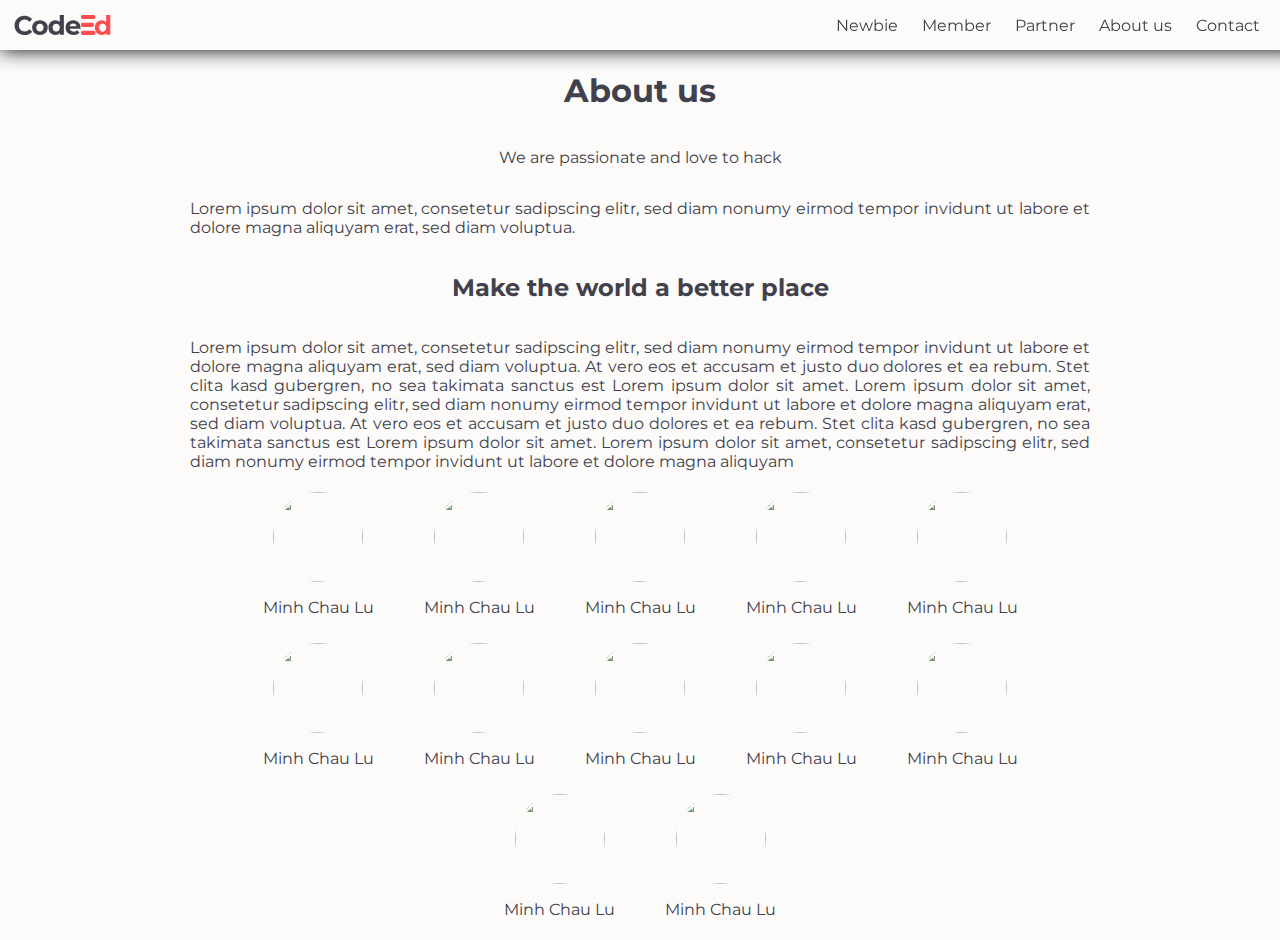
==== about.html @ c853222e "Added About us" ====
<!DOCTYPE html>
<html lang="en">

<head>
	<meta charset="utf-8" />
	<meta name="viewport" content="width=device-width, initial-scale=1.0" />

	<title>CodeEd e.V.</title>
	<!-- Favicons -->
	<link rel="apple-touch-icon" sizes="180x180" href="/apple-touch-icon.png">
	<link rel="icon" type="image/png" sizes="32x32" href="/favicon-32x32.png">
	<link rel="icon" type="image/png" sizes="16x16" href="/favicon-16x16.png">
	<link rel="manifest" href="/site.webmanifest">
	<link rel="mask-icon" href="/safari-pinned-tab.svg" color="#5bbad5">
	<meta name="msapplication-TileColor" content="#da532c">
	<meta name="theme-color" content="#ffffff">

	<!-- Styles + Scripts -->
	<link href="https://fonts.googleapis.com/css?family=Montserrat" rel="stylesheet">
	<link rel="stylesheet" type="text/css" media="screen" href="./css/style.css" />
	<link rel="stylesheet" type="text/css" media="screen" href="./css/style-about.css" />

	<script stype="text/javascript" src="https://code.jquery.com/jquery-3.3.1.min.js" integrity="sha256-FgpCb/KJQlLNfOu91ta32o/NMZxltwRo8QtmkMRdAu8="
	 crossorigin="anonymous"></script>

<body>

	<nav>
		<img id="logo" class="logo" src="./img/logo_dark.svg">

		<div class="right">
			<a id="newbie">Newbie</a>
			<a id="member">Member</a>
			<a id="partner">Partner</a>
			<a id="about-us">About us</a>
			<a id="contact-us">Contact</a>
		</div>
	</nav>
	<div class="main">
		<h1>
			About us
		</h1>
		<p>We are passionate and love to hack</p>
		<p>Lorem ipsum dolor sit amet, consetetur sadipscing elitr, sed diam nonumy eirmod tempor invidunt ut labore et
			dolore magna aliquyam erat, sed diam voluptua.</p>
		<h2>
			Make the world a better place
		</h2>
		<p>
			Lorem ipsum dolor sit amet, consetetur sadipscing elitr, sed diam nonumy eirmod tempor invidunt ut labore et dolore
			magna aliquyam erat, sed diam voluptua. At vero eos et accusam et justo duo dolores et ea rebum. Stet clita kasd
			gubergren, no sea takimata sanctus est Lorem ipsum dolor sit amet. Lorem ipsum dolor sit amet, consetetur sadipscing
			elitr, sed diam nonumy eirmod tempor invidunt ut labore et dolore magna aliquyam erat, sed diam voluptua. At vero
			eos et accusam et justo duo dolores et ea rebum. Stet clita kasd gubergren, no sea takimata sanctus est Lorem ipsum
			dolor sit amet. Lorem ipsum dolor sit amet, consetetur sadipscing elitr, sed diam nonumy eirmod tempor invidunt ut
			labore et dolore magna aliquyam
		</p>
		<div id="members">
			<div class="member">
				<img src="https://upload.wikimedia.org/wikipedia/commons/7/7c/Profile_avatar_placeholder_large.png" alt="">
				<p>Minh Chau Lu</p>
			</div>
			<div class="member">
				<img src="https://upload.wikimedia.org/wikipedia/commons/7/7c/Profile_avatar_placeholder_large.png" alt="">
				<p>Minh Chau Lu</p>
			</div>
			<div class="member">
				<img src="https://upload.wikimedia.org/wikipedia/commons/7/7c/Profile_avatar_placeholder_large.png" alt="">
				<p>Minh Chau Lu</p>
			</div>
			<div class="member">
				<img src="https://upload.wikimedia.org/wikipedia/commons/7/7c/Profile_avatar_placeholder_large.png" alt="">
				<p>Minh Chau Lu</p>
			</div>
			<div class="member">
				<img src="https://upload.wikimedia.org/wikipedia/commons/7/7c/Profile_avatar_placeholder_large.png" alt="">
				<p>Minh Chau Lu</p>
			</div>
			<div class="member">
				<img src="https://upload.wikimedia.org/wikipedia/commons/7/7c/Profile_avatar_placeholder_large.png" alt="">
				<p>Minh Chau Lu</p>
			</div>
			<div class="member">
				<img src="https://upload.wikimedia.org/wikipedia/commons/7/7c/Profile_avatar_placeholder_large.png" alt="">
				<p>Minh Chau Lu</p>
			</div>
			<div class="member">
				<img src="https://upload.wikimedia.org/wikipedia/commons/7/7c/Profile_avatar_placeholder_large.png" alt="">
				<p>Minh Chau Lu</p>
			</div>
			<div class="member">
				<img src="https://upload.wikimedia.org/wikipedia/commons/7/7c/Profile_avatar_placeholder_large.png" alt="">
				<p>Minh Chau Lu</p>
			</div>
			<div class="member">
				<img src="https://upload.wikimedia.org/wikipedia/commons/7/7c/Profile_avatar_placeholder_large.png" alt="">
				<p>Minh Chau Lu</p>
			</div>
			<div class="member">
				<img src="https://upload.wikimedia.org/wikipedia/commons/7/7c/Profile_avatar_placeholder_large.png" alt="">
				<p>Minh Chau Lu</p>
			</div>
			<div class="member">
				<img src="https://upload.wikimedia.org/wikipedia/commons/7/7c/Profile_avatar_placeholder_large.png" alt="">
				<p>Minh Chau Lu</p>
			</div>
		</div>
	</div>
</body>

</html>
---- css/style.css ----
html, body {
    height: 100%;
}

body {
    --primary1: #005792;
    --primary2: #F6BD60;
    --action: #FF4D4D;
    --light: #FCFBF9;
	--text: #40414C;

	color: var(--light);
    background-color: var(--primary1);
    font-family: 'Montserrat', sans-serif;

    padding: 0;
    margin: 0;
    z-index: 0;
}

#btn-send{
	margin-top: 10px;
    padding: 10px 20px;
    border: 1px solid var(--light);
    border-radius: 20px;
    margin-right: 20px;
	transition: all .3s;
	width: 65px;
}

#btn-send:hover{
	background-color: var(--light);
    color: var(--text);
    cursor: pointer;
}

.onepage-pagination{
	left: 30px;
}

.onepage-pagination li a::before{
	border-color: white !important;
	background-color: white !important;
}

nav{
	display: flex;
    position: fixed;
    align-items: center;
    justify-content: space-between;
    padding: 10px;
    height: 30px;
    width: 100%;
    box-shadow: 0px 0px 20px #000;
    top: 0;
    z-index: 100;
    background-color: var(--primary1);
}

nav .right {
    margin-right: 20px;
}
nav img {
    height: 30px;
}
nav a {
    color: var(--light);
    text-decoration: none;
	padding: 0 10px;
	cursor: pointer;
}

aside {
    height: 100%;
	max-width: 150px;
	width: 10%;
	min-width: 100px;
    position: fixed;
	text-align: center;
	z-index: 1000;
}
aside .top-line, aside .bottom-line {
    margin-left: auto;
    margin-right: auto;
    height: 20%;
    width: 1px;
    background-color: var(--light);
}
aside .top-line {
    margin-top: 150%;
}
aside .bottom-line {
    margin-top: 20%;
}

aside .dot {
    margin-top: 20%;
    margin-left: auto;
    margin-right: auto;
    height: 10px;
    width: 10px;
    border-radius: 50%;
	background-color: var(--light);
	cursor: pointer;
}

section{
	display: flex;
    flex-direction: column;
    justify-content: center;
}

section .landing-content{
	padding: 20%;
}

.landing-box{
	background-color: rgba(23, 88, 146, 0.8);
    padding-left: 40px;
    padding-right: 40px;
    padding-top: 20px;
    padding-bottom: 20px;
    box-shadow: 1px 1px 8px 0px rgba(0, 0, 0, 0.38);
}

.landing-content p{
	line-height: 2;
	font-size: 1.5em;
}

.landing-content h2{
	font-size: 3em;
}

.jumbotron h1 {
    padding-left: 50px;
    padding-top: 50px;
	line-height: 2em;
	font-size: 2em;
    font-weight: lighter;
}
.jumbotron h1 .hi {
    font-size: 2.5em;
}
.jumbotron h1 img {
    display: inline-block;
    height: 40px;
}
.jumbotron .targets {
    display: flex;
    padding: 20px;
    margin-left: 30px;
}
.jumbotron .targets .students, .jumbotron .targets .company {
    padding: 10px 20px;
    border: 1px solid var(--light);
    border-radius: 20px;
    margin-right: 20px;
    transition: all .3s;
}
.jumbotron .targets .students:hover, .jumbotron .targets .company:hover {
    background-color: var(--light);
    color: var(--text);
    cursor: pointer;
}

.contact-wrapper{
	background-color: var(--primary2);
	display: flex;
	flex-direction: column;
}

.contact-content-wrapper{
	flex: 1;
}

.contact-footer{
	padding: 10px;
	text-align: center;
	border-top: 1px solid;
    margin-left: 20px;
    margin-right: 20px;
}

.contact-footer a{
	text-decoration: none;
	cursor: pointer;
	color: var(--light);
}

.contact-content-wrapper{
	display: flex;
	flex-direction: row;
	justify-content: center;
}

.contact-content h1{
	font-size: 2.5em;
	margin-bottom: 0.5em;
}

.contact-content .contact-mail{
	font-size: 1.5em;
}

.contact-content-wrapper > .contact-left, .contact-content-wrapper >.contact-right{
	padding: 0px;
	/* width: 50%; enable when you need right content area*/	
	padding-top: 50px;
}

.contact-box{
	padding: 10px;
	border-radius: 5px;
	background-color: var(--text);
}

.contact-box p{
	margin: 0px;
	padding: 10px;
	border: 2px white dashed;
	margin-bottom: 10px;
}

.contact-box input{
	background-color: rgba(0,0,0,0);
    border: none;
    color: white;
    width: 70%;
    padding-right: 5px;
    font-family: Montserrat, sans-serif;
	outline: none;
	margin-left: 5px;
	margin-bottom: 5px;
}

.contact-box textarea {
    background-color: rgba(0,0,0,0);
    border: none;
    color: white;
    font-family: Montserrat, sans-serif;
    outline: none;
	width: 100%;
	max-width: 100%;
	height: 180px;
	margin-top: 5px;
}

.contact-left{
	display: flex;
	justify-content: center;
	align-items: center;
	padding-left: 20% !important;
	padding-right: 10% !important;
}

#particles-js {
    position: fixed;
    left: 0;
    top: 50px;
    width: 100%;
    height: calc(100% - 30px);
    z-index: -1;
}

/* Small Screen */
@media (min-width: 300px) and (max-width: 760px) { 

	.jumbotron h1{
		padding-left: 10px;
		padding-right: 10px;	
	}

	.jumbotron .targets{
		flex-direction: column;
		text-align: center;
	}

	.students{
		margin-bottom: 10px ;
	}

	aside{
		min-width: 80px;
	}

	.landing-content h2{
		font-size: 2em;
	}

	.landing-content p{
	  font-size: 0.9em;
	  }
	  
	  .landing-content{
		  padding-right: 5%;
	  }
}

/* Large Screen */
@media (min-width: 760px) { 
	.landing-content h2{
		font-size: 3em;
	}

	.landing-content p{
	  font-size: 1.5em;
	  }
	  
	  .landing-content{
		  padding-right: 20%;
	  }
}
---- css/style-about.css ----
body{
	color: var(--text);
    background-color: var(--light);
}

nav{
	background-color: var(--light);
}

nav a{
	color: var(--text);
}

.main{
	padding-top: 50px;
	width: 80%;
	max-width: 900px;
	display: flex;
	flex-direction: column;
	align-items: center;
	margin: 0 auto;
}

.main p{
	text-align: justify;
}

#members{
	display: flex;
    flex-direction: row;
	flex-wrap: wrap;
	justify-content: center;
}

.member{
	display: flex;
    flex-direction: column;
	align-items: center;
	margin: 5px 25px;
}

.member img{
	border-radius: 50%;
	height: 90px;
	width: 90px;
}

.member p{

}
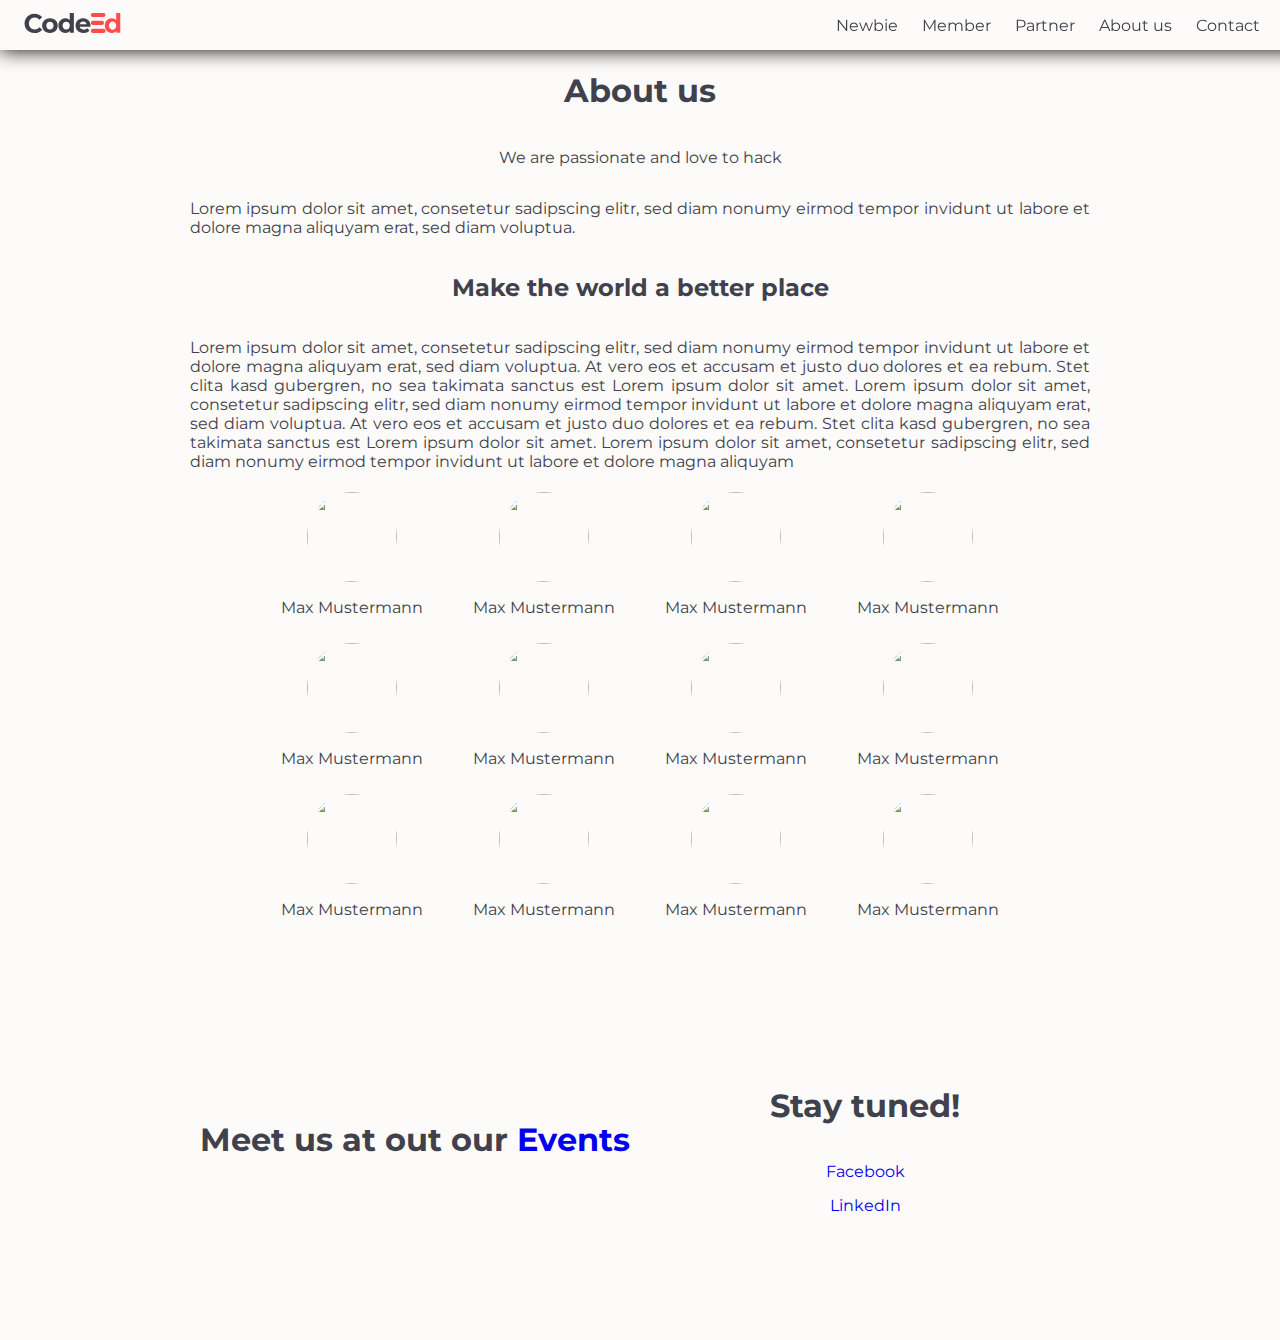
==== commit bcfc0786: "improved About page" ====
--- a/about.html
+++ b/about.html
@@ -26,17 +26,17 @@
 <body>
 
 	<nav>
-		<img id="logo" class="logo" src="./img/logo_dark.svg">
+		<a href="./index.html"><img id="logo" class="logo" src="./img/logo_dark.svg"></a>
 
 		<div class="right">
-			<a id="newbie">Newbie</a>
-			<a id="member">Member</a>
-			<a id="partner">Partner</a>
+			<a id="newbie" href="./index.html?content=0">Newbie</a>
+			<a id="member" href="./index.html?content=1">Member</a>
+			<a id="partner" href="./index.html?content=2">Partner</a>
 			<a id="about-us">About us</a>
-			<a id="contact-us">Contact</a>
+			<a id="contact-us" href="./index.html?content=contact">Contact</a>
 		</div>
 	</nav>
-	<div class="main">
+	<div class=" main">
 		<h1>
 			About us
 		</h1>
@@ -47,63 +47,76 @@
 			Make the world a better place
 		</h2>
 		<p>
-			Lorem ipsum dolor sit amet, consetetur sadipscing elitr, sed diam nonumy eirmod tempor invidunt ut labore et dolore
+			Lorem ipsum dolor sit amet, consetetur sadipscing elitr, sed diam nonumy eirmod tempor invidunt ut labore et
+			dolore
 			magna aliquyam erat, sed diam voluptua. At vero eos et accusam et justo duo dolores et ea rebum. Stet clita kasd
-			gubergren, no sea takimata sanctus est Lorem ipsum dolor sit amet. Lorem ipsum dolor sit amet, consetetur sadipscing
+			gubergren, no sea takimata sanctus est Lorem ipsum dolor sit amet. Lorem ipsum dolor sit amet, consetetur
+			sadipscing
 			elitr, sed diam nonumy eirmod tempor invidunt ut labore et dolore magna aliquyam erat, sed diam voluptua. At vero
-			eos et accusam et justo duo dolores et ea rebum. Stet clita kasd gubergren, no sea takimata sanctus est Lorem ipsum
+			eos et accusam et justo duo dolores et ea rebum. Stet clita kasd gubergren, no sea takimata sanctus est Lorem
+			ipsum
 			dolor sit amet. Lorem ipsum dolor sit amet, consetetur sadipscing elitr, sed diam nonumy eirmod tempor invidunt ut
 			labore et dolore magna aliquyam
 		</p>
 		<div id="members">
 			<div class="member">
 				<img src="https://upload.wikimedia.org/wikipedia/commons/7/7c/Profile_avatar_placeholder_large.png" alt="">
-				<p>Minh Chau Lu</p>
+				<p>Max Mustermann</p>
 			</div>
 			<div class="member">
 				<img src="https://upload.wikimedia.org/wikipedia/commons/7/7c/Profile_avatar_placeholder_large.png" alt="">
-				<p>Minh Chau Lu</p>
+				<p>Max Mustermann</p>
 			</div>
 			<div class="member">
 				<img src="https://upload.wikimedia.org/wikipedia/commons/7/7c/Profile_avatar_placeholder_large.png" alt="">
-				<p>Minh Chau Lu</p>
+				<p>Max Mustermann</p>
 			</div>
 			<div class="member">
 				<img src="https://upload.wikimedia.org/wikipedia/commons/7/7c/Profile_avatar_placeholder_large.png" alt="">
-				<p>Minh Chau Lu</p>
+				<p>Max Mustermann</p>
 			</div>
 			<div class="member">
 				<img src="https://upload.wikimedia.org/wikipedia/commons/7/7c/Profile_avatar_placeholder_large.png" alt="">
-				<p>Minh Chau Lu</p>
+				<p>Max Mustermann</p>
 			</div>
 			<div class="member">
 				<img src="https://upload.wikimedia.org/wikipedia/commons/7/7c/Profile_avatar_placeholder_large.png" alt="">
-				<p>Minh Chau Lu</p>
+				<p>Max Mustermann</p>
 			</div>
 			<div class="member">
 				<img src="https://upload.wikimedia.org/wikipedia/commons/7/7c/Profile_avatar_placeholder_large.png" alt="">
-				<p>Minh Chau Lu</p>
+				<p>Max Mustermann</p>
 			</div>
 			<div class="member">
 				<img src="https://upload.wikimedia.org/wikipedia/commons/7/7c/Profile_avatar_placeholder_large.png" alt="">
-				<p>Minh Chau Lu</p>
+				<p>Max Mustermann</p>
 			</div>
 			<div class="member">
 				<img src="https://upload.wikimedia.org/wikipedia/commons/7/7c/Profile_avatar_placeholder_large.png" alt="">
-				<p>Minh Chau Lu</p>
+				<p>Max Mustermann</p>
 			</div>
 			<div class="member">
 				<img src="https://upload.wikimedia.org/wikipedia/commons/7/7c/Profile_avatar_placeholder_large.png" alt="">
-				<p>Minh Chau Lu</p>
+				<p>Max Mustermann</p>
 			</div>
 			<div class="member">
 				<img src="https://upload.wikimedia.org/wikipedia/commons/7/7c/Profile_avatar_placeholder_large.png" alt="">
-				<p>Minh Chau Lu</p>
+				<p>Max Mustermann</p>
 			</div>
 			<div class="member">
 				<img src="https://upload.wikimedia.org/wikipedia/commons/7/7c/Profile_avatar_placeholder_large.png" alt="">
-				<p>Minh Chau Lu</p>
+				<p>Max Mustermann</p>
 			</div>
+		</div>
+		<div id="sub-content">
+			<div id="left">
+				<h1>Meet us at out our <a href="https://www.facebook.com/CodeEd.e.V/?ref=br_rs" target="_blank" rel="noopener noreferrer">Events</a></h1>
+			</div>
+			<div>
+				<h1>Stay tuned!</h1>
+				<a class="external-link" href="https://www.facebook.com/CodeEd.e.V/?ref=br_rs" target="_blank" rel="noopener noreferrer">Facebook</a>
+				<a class="external-link" href="https://www.linkedin.com/company/code-ed-ev/" target="_blank" rel="noopener noreferrer">LinkedIn</a>
+			</div id="right">
 		</div>
 	</div>
 </body>
--- a/css/style-about.css
+++ b/css/style-about.css
@@ -47,4 +47,32 @@
 
 .member p{
 
+}
+
+#sub-content{
+	width: 100%;
+	display: flex;
+	flex-direction: row;
+	flex-grow: 1;
+}
+
+#sub-content div{
+	width: 100%;
+	height: 400px;
+	flex-direction: column;
+    align-items: center;
+    display: flex;
+    justify-content: center;
+}
+
+#sub-content #left{
+
+}
+
+a{
+	text-decoration: none;
+}
+
+.external-link{
+	margin-top: 15px;
 }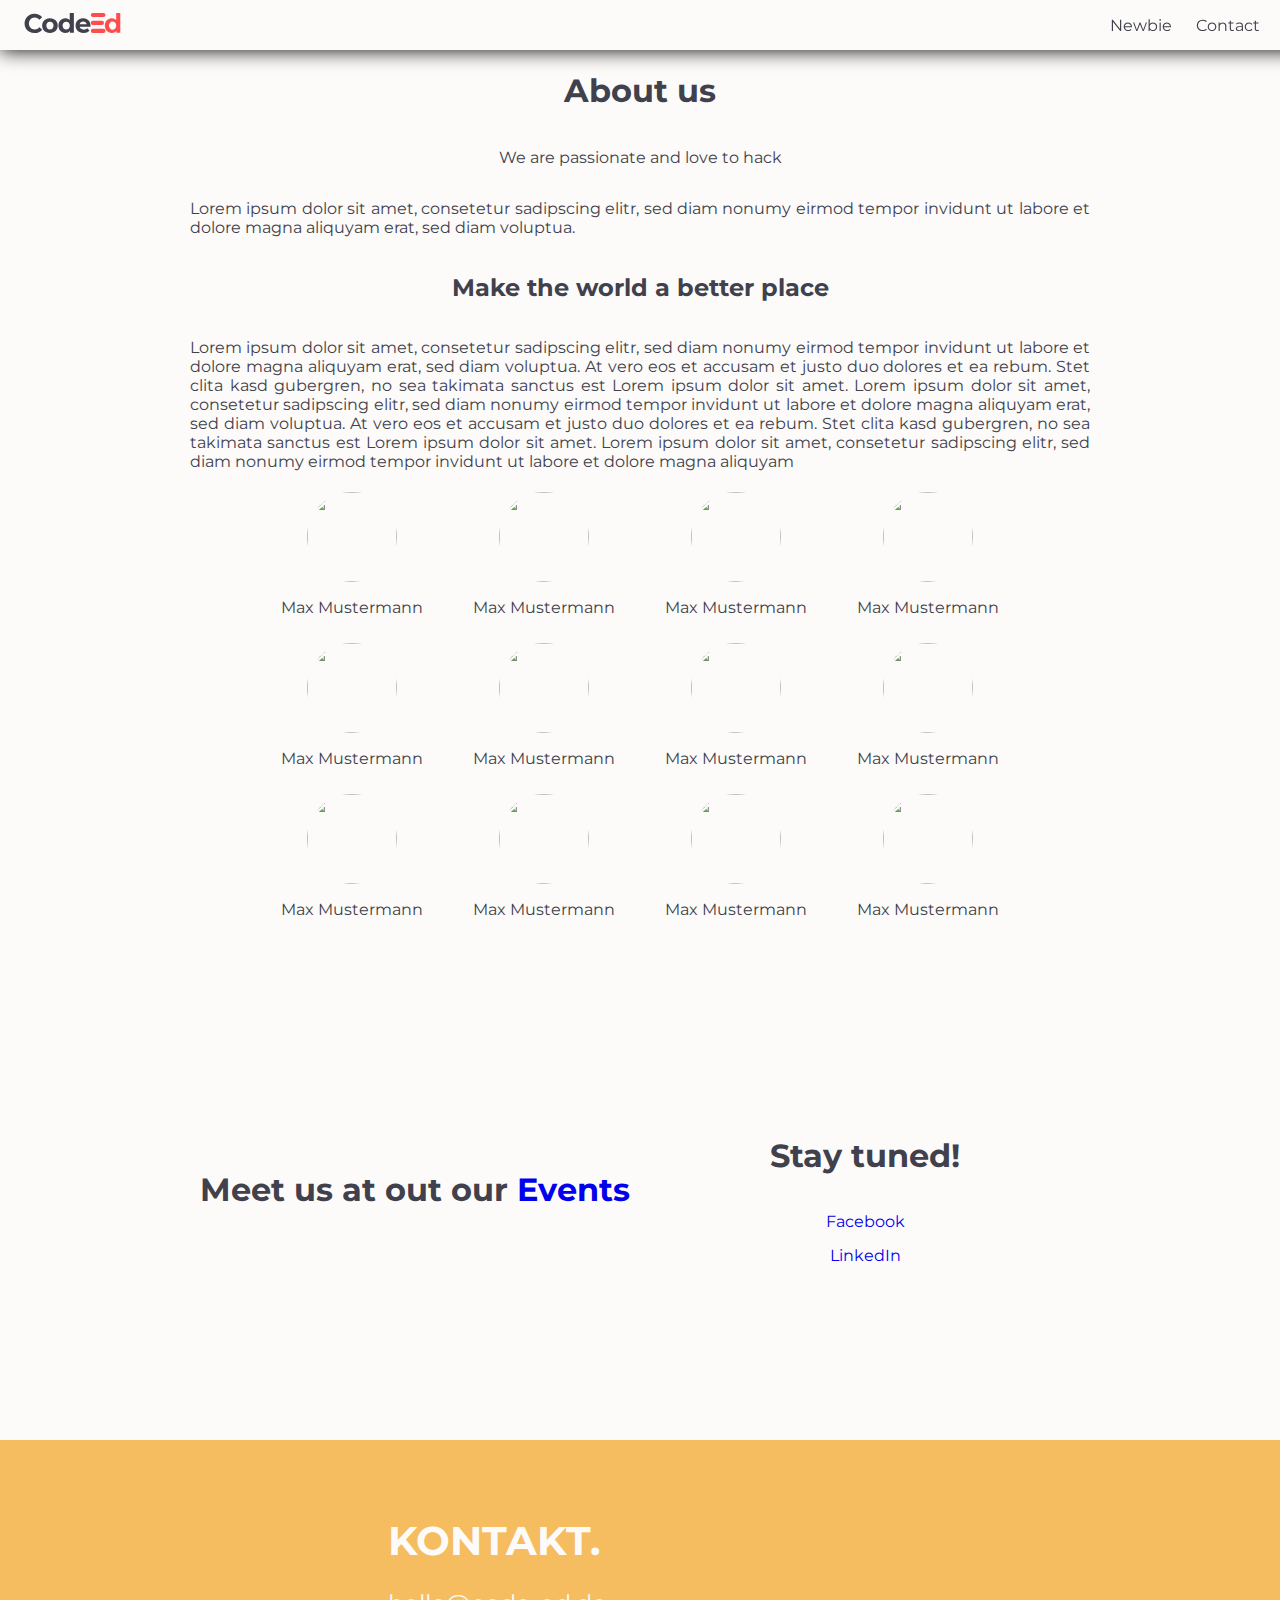
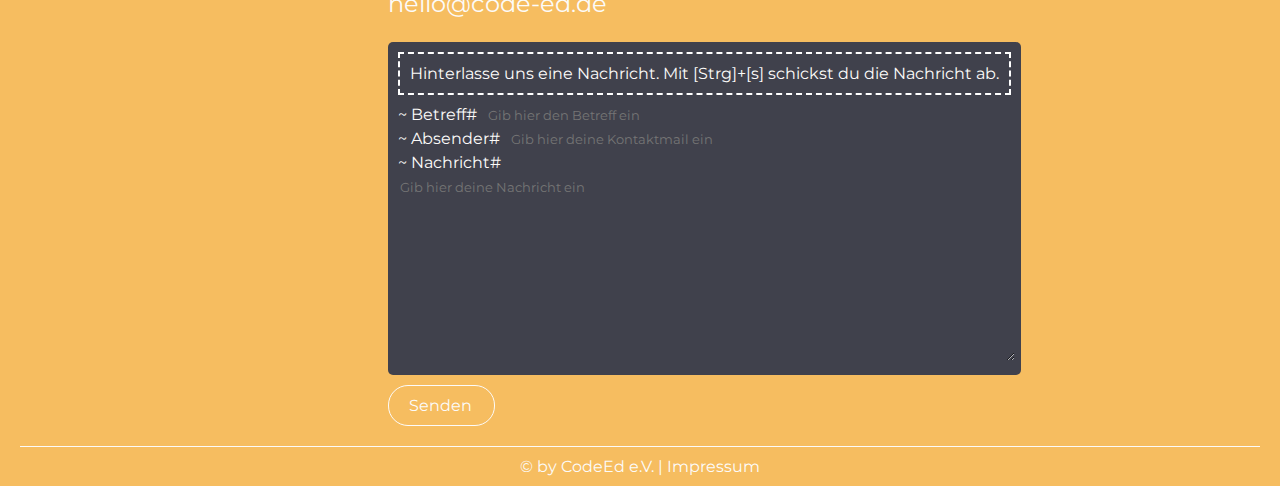
==== commit 2bcbb81b: "Added Contact to About" ====
--- a/about.html
+++ b/about.html
@@ -22,6 +22,8 @@
 
 	<script stype="text/javascript" src="https://code.jquery.com/jquery-3.3.1.min.js" integrity="sha256-FgpCb/KJQlLNfOu91ta32o/NMZxltwRo8QtmkMRdAu8="
 	 crossorigin="anonymous"></script>
+	<script src="js/about-us.js"></script>
+
 
 <body>
 
@@ -29,11 +31,10 @@
 		<a href="./index.html"><img id="logo" class="logo" src="./img/logo_dark.svg"></a>
 
 		<div class="right">
-			<a id="newbie" href="./index.html?content=0">Newbie</a>
-			<a id="member" href="./index.html?content=1">Member</a>
-			<a id="partner" href="./index.html?content=2">Partner</a>
-			<a id="about-us">About us</a>
-			<a id="contact-us" href="./index.html?content=contact">Contact</a>
+			<a id="newbie" href="./index.html">Newbie</a>
+			<!-- <a id="partner" href="./company.html">Companies</a> -->
+			<!-- <a id="about-us">About us</a> -->
+			<a id="contact-us">Contact</a>
 		</div>
 	</nav>
 	<div class=" main">
@@ -119,6 +120,38 @@
 			</div id="right">
 		</div>
 	</div>
+	<section class="contact-wrapper">
+		<div class="contact-content-wrapper">
+			<div class="contact-left">
+				<div class="contact-content">
+					<h1>KONTAKT.</h1>
+					<p class="contact-mail" href="mailto:hello@code-ed.de">hello@code-ed.de</p>
+					<div class="contact-box">
+						<p>
+							Hinterlasse uns eine Nachricht. Mit [Strg]+[s] schickst du die Nachricht ab.
+						</p>
+						<div class="topic">
+							~ Betreff# <input id="mail-subject" type="text" placeholder="Gib hier den Betreff ein"><br> ~ Absender#
+							<input id="mail-from" type="text" placeholder="Gib hier deine Kontaktmail ein"><br> ~ Nachricht#
+							<br><textarea id="mail-message" placeholder="Gib hier deine Nachricht ein"></textarea>
+						</div>
+					</div>
+					<div id="btn-send">
+						Senden
+					</div>
+				</div>
+			</div>
+			<!-- <div class="contact-right">
+					<div class="contact-content">
+						Content of the right side
+
+					</div>
+				</div> -->
+		</div>
+		<div class="contact-footer">
+			© by CodeEd e.V. | <a href="./impress.html">Impressum</a>
+		</div>
+	</section>
 </body>
 
 </html>--- a/css/style.css
+++ b/css/style.css
@@ -78,6 +78,13 @@
     position: fixed;
 	text-align: center;
 	z-index: 1000;
+	display: flex;
+	flex-direction: column;
+	justify-content: center;
+}
+
+.dots-wrapper{
+
 }
 aside .top-line, aside .bottom-line {
     margin-left: auto;
@@ -87,7 +94,7 @@
     background-color: var(--light);
 }
 aside .top-line {
-    margin-top: 150%;
+    margin-top: 25px;
 }
 aside .bottom-line {
     margin-top: 20%;
@@ -115,12 +122,10 @@
 }
 
 .landing-box{
-	background-color: rgba(23, 88, 146, 0.8);
     padding-left: 40px;
     padding-right: 40px;
     padding-top: 20px;
     padding-bottom: 20px;
-    box-shadow: 1px 1px 8px 0px rgba(0, 0, 0, 0.38);
 }
 
 .landing-content p{
@@ -164,6 +169,19 @@
     cursor: pointer;
 }
 
+#partners-wrapper{
+	display: flex;
+	flex-direction: row;
+	flex: 1;
+	justify-content: space-around;
+	padding-top: 20px;
+}
+
+#partners-wrapper > img{
+	width: auto;
+	height: 140px;
+}
+
 .contact-wrapper{
 	background-color: var(--primary2);
 	display: flex;
@@ -177,7 +195,7 @@
 .contact-footer{
 	padding: 10px;
 	text-align: center;
-	border-top: 1px solid;
+	border-top: 1px solid var(--light);
     margin-left: 20px;
     margin-right: 20px;
 }
@@ -264,11 +282,12 @@
 }
 
 /* Small Screen */
-@media (min-width: 300px) and (max-width: 760px) { 
+@media (min-width: 200px) and (max-width: 760px) { 
 
 	.jumbotron h1{
 		padding-left: 10px;
-		padding-right: 10px;	
+		padding-right: 10px;
+		font-size: 1.4em;	
 	}
 
 	.jumbotron .targets{
@@ -276,6 +295,10 @@
 		text-align: center;
 	}
 
+	.hi{
+		font-size: 2em;
+	}
+
 	.students{
 		margin-bottom: 10px ;
 	}
@@ -290,11 +313,24 @@
 
 	.landing-content p{
 	  font-size: 0.9em;
-	  }
+	  margin-top: 0px;
+	  margin-bottom: 0px;
+	}
 	  
-	  .landing-content{
+	.landing-content{
 		  padding-right: 5%;
-	  }
+	}
+
+	#partners-wrapper{
+		flex-direction: column;
+		align-items: center;
+	}
+
+	#partners-wrapper > img{
+		height: auto;
+		width: 140px;
+		margin-bottom: 20px;
+	}
 }
 
 /* Large Screen */
@@ -305,9 +341,9 @@
 
 	.landing-content p{
 	  font-size: 1.5em;
-	  }
+	}
 	  
-	  .landing-content{
-		  padding-right: 20%;
-	  }
+	.landing-content{
+		padding-right: 20%;
+	}	
 }--- a/css/style-about.css
+++ b/css/style-about.css
@@ -58,7 +58,7 @@
 
 #sub-content div{
 	width: 100%;
-	height: 400px;
+	height: 500px;
 	flex-direction: column;
     align-items: center;
     display: flex;
@@ -75,4 +75,16 @@
 
 .external-link{
 	margin-top: 15px;
+}
+
+.contact-content{
+	color: var(--light);
+}
+
+.contact-content-wrapper{
+	margin-bottom: 20px;
+}
+
+.contact-footer{
+	color: var(--light);
 }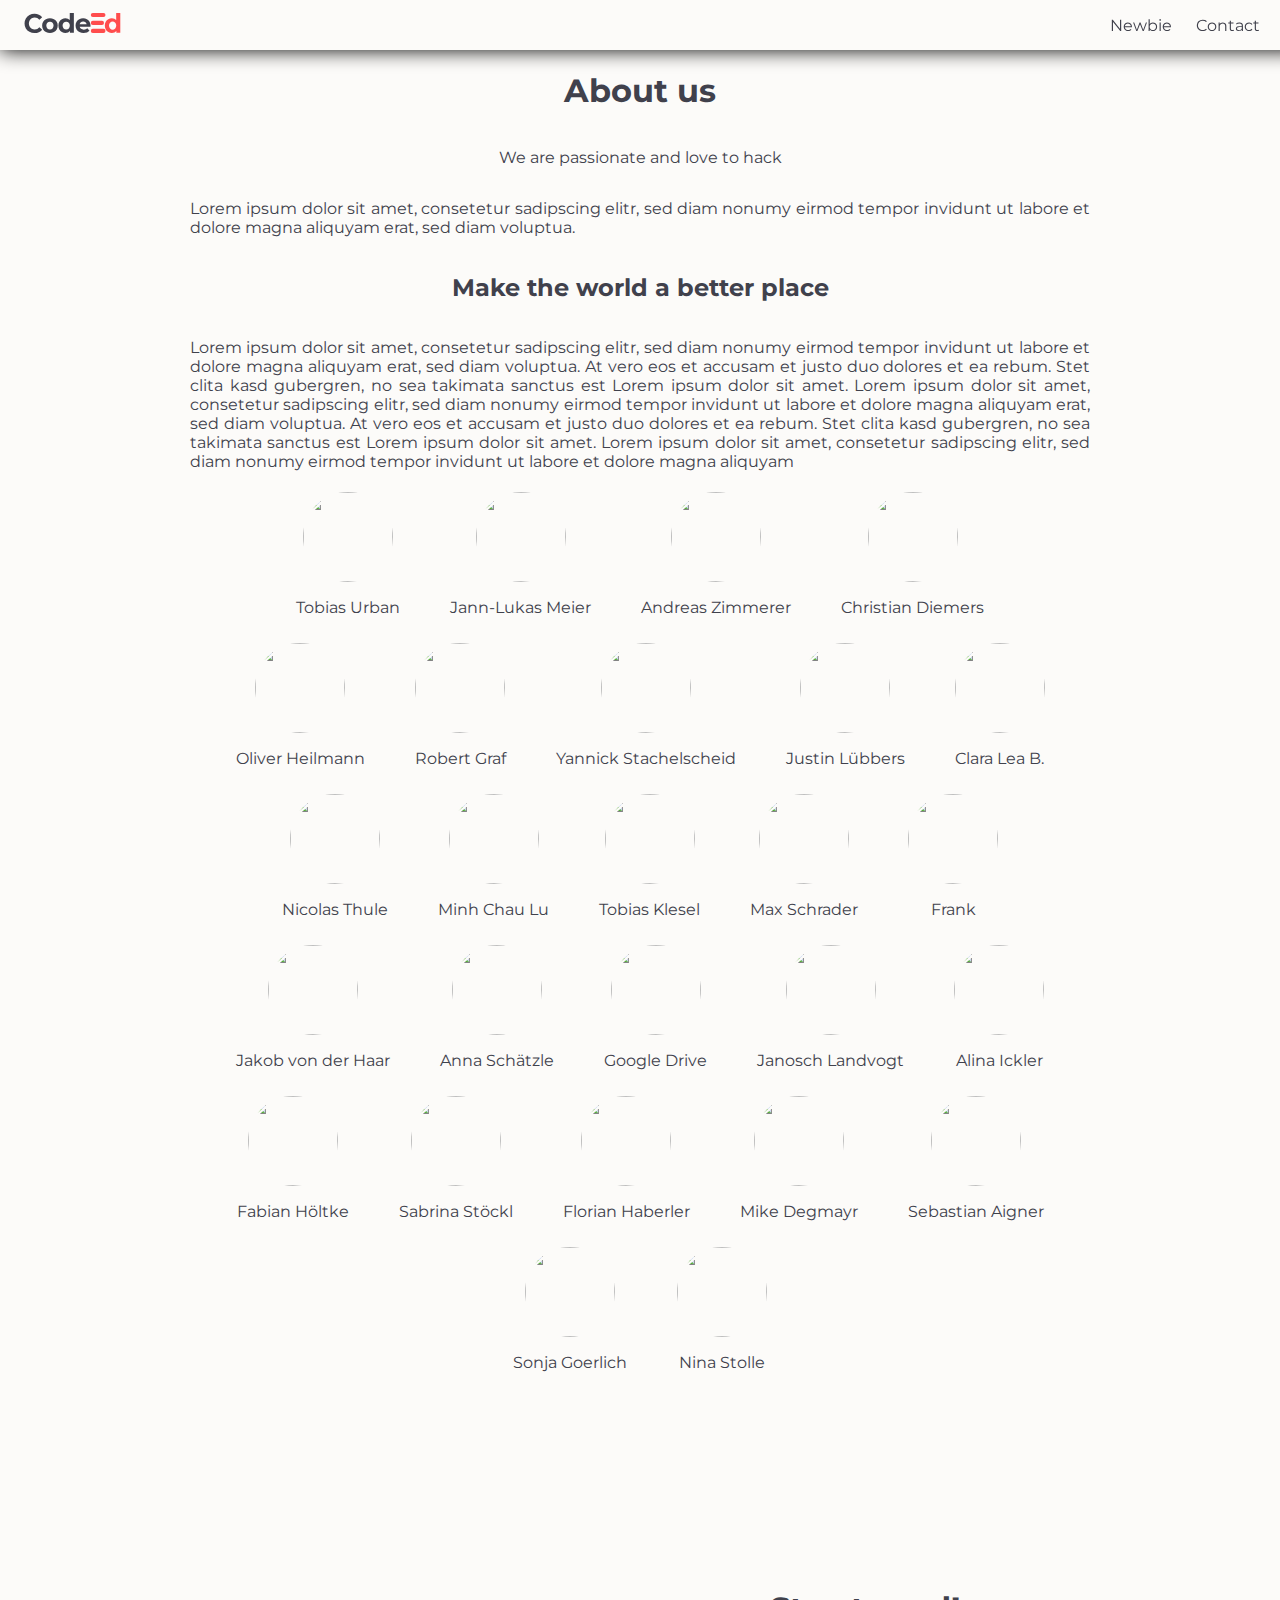
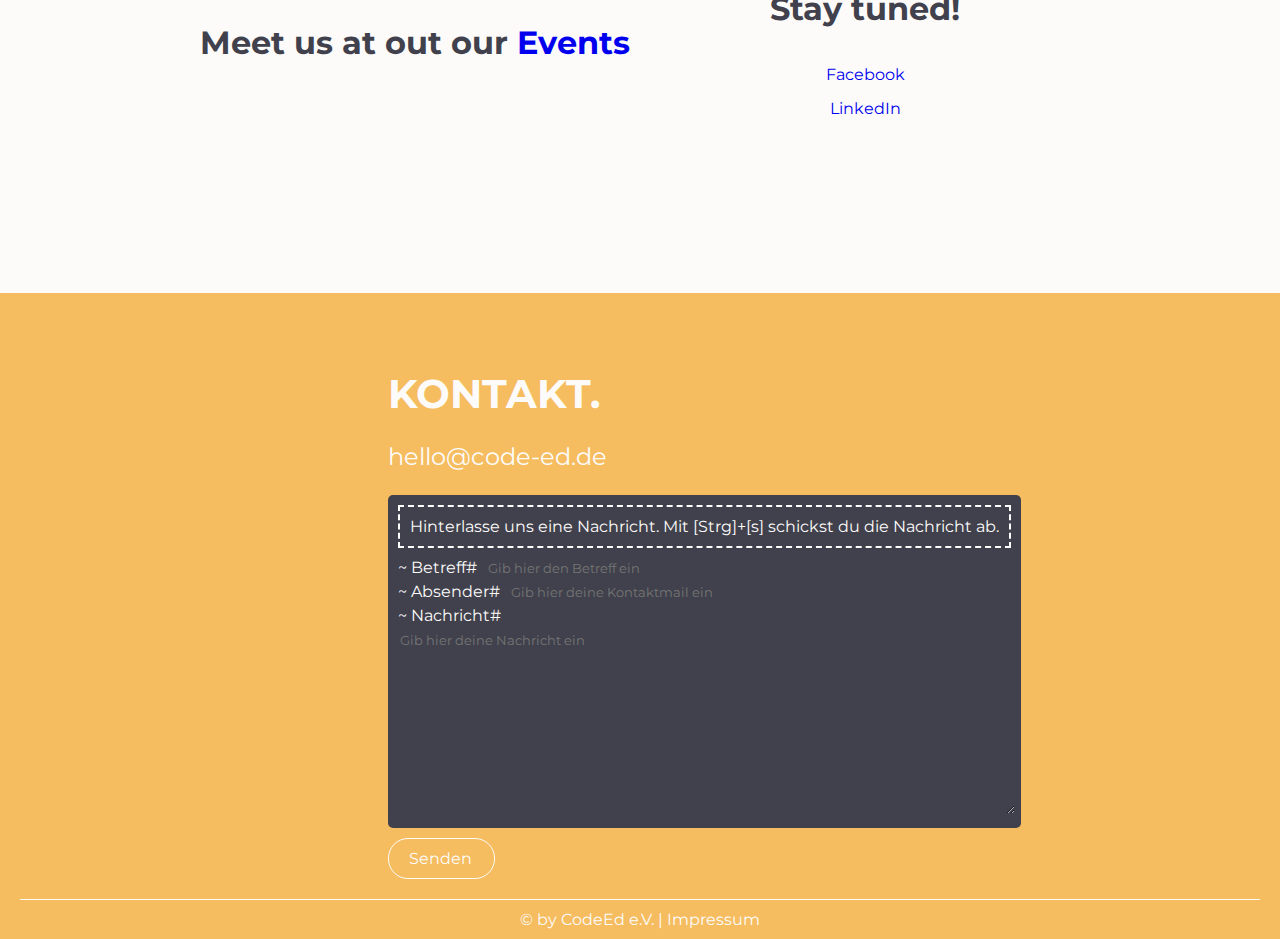
==== commit e972e6af: "Added Mail logic to About" ====
--- a/about.html
+++ b/about.html
@@ -23,7 +23,7 @@
 	<script stype="text/javascript" src="https://code.jquery.com/jquery-3.3.1.min.js" integrity="sha256-FgpCb/KJQlLNfOu91ta32o/NMZxltwRo8QtmkMRdAu8="
 	 crossorigin="anonymous"></script>
 	<script src="js/about-us.js"></script>
-
+	<script src="js/sendMail.js"></script>
 
 <body>
 
@@ -60,54 +60,7 @@
 			labore et dolore magna aliquyam
 		</p>
 		<div id="members">
-			<div class="member">
-				<img src="https://upload.wikimedia.org/wikipedia/commons/7/7c/Profile_avatar_placeholder_large.png" alt="">
-				<p>Max Mustermann</p>
-			</div>
-			<div class="member">
-				<img src="https://upload.wikimedia.org/wikipedia/commons/7/7c/Profile_avatar_placeholder_large.png" alt="">
-				<p>Max Mustermann</p>
-			</div>
-			<div class="member">
-				<img src="https://upload.wikimedia.org/wikipedia/commons/7/7c/Profile_avatar_placeholder_large.png" alt="">
-				<p>Max Mustermann</p>
-			</div>
-			<div class="member">
-				<img src="https://upload.wikimedia.org/wikipedia/commons/7/7c/Profile_avatar_placeholder_large.png" alt="">
-				<p>Max Mustermann</p>
-			</div>
-			<div class="member">
-				<img src="https://upload.wikimedia.org/wikipedia/commons/7/7c/Profile_avatar_placeholder_large.png" alt="">
-				<p>Max Mustermann</p>
-			</div>
-			<div class="member">
-				<img src="https://upload.wikimedia.org/wikipedia/commons/7/7c/Profile_avatar_placeholder_large.png" alt="">
-				<p>Max Mustermann</p>
-			</div>
-			<div class="member">
-				<img src="https://upload.wikimedia.org/wikipedia/commons/7/7c/Profile_avatar_placeholder_large.png" alt="">
-				<p>Max Mustermann</p>
-			</div>
-			<div class="member">
-				<img src="https://upload.wikimedia.org/wikipedia/commons/7/7c/Profile_avatar_placeholder_large.png" alt="">
-				<p>Max Mustermann</p>
-			</div>
-			<div class="member">
-				<img src="https://upload.wikimedia.org/wikipedia/commons/7/7c/Profile_avatar_placeholder_large.png" alt="">
-				<p>Max Mustermann</p>
-			</div>
-			<div class="member">
-				<img src="https://upload.wikimedia.org/wikipedia/commons/7/7c/Profile_avatar_placeholder_large.png" alt="">
-				<p>Max Mustermann</p>
-			</div>
-			<div class="member">
-				<img src="https://upload.wikimedia.org/wikipedia/commons/7/7c/Profile_avatar_placeholder_large.png" alt="">
-				<p>Max Mustermann</p>
-			</div>
-			<div class="member">
-				<img src="https://upload.wikimedia.org/wikipedia/commons/7/7c/Profile_avatar_placeholder_large.png" alt="">
-				<p>Max Mustermann</p>
-			</div>
+			<!-- Filled via js -->
 		</div>
 		<div id="sub-content">
 			<div id="left">
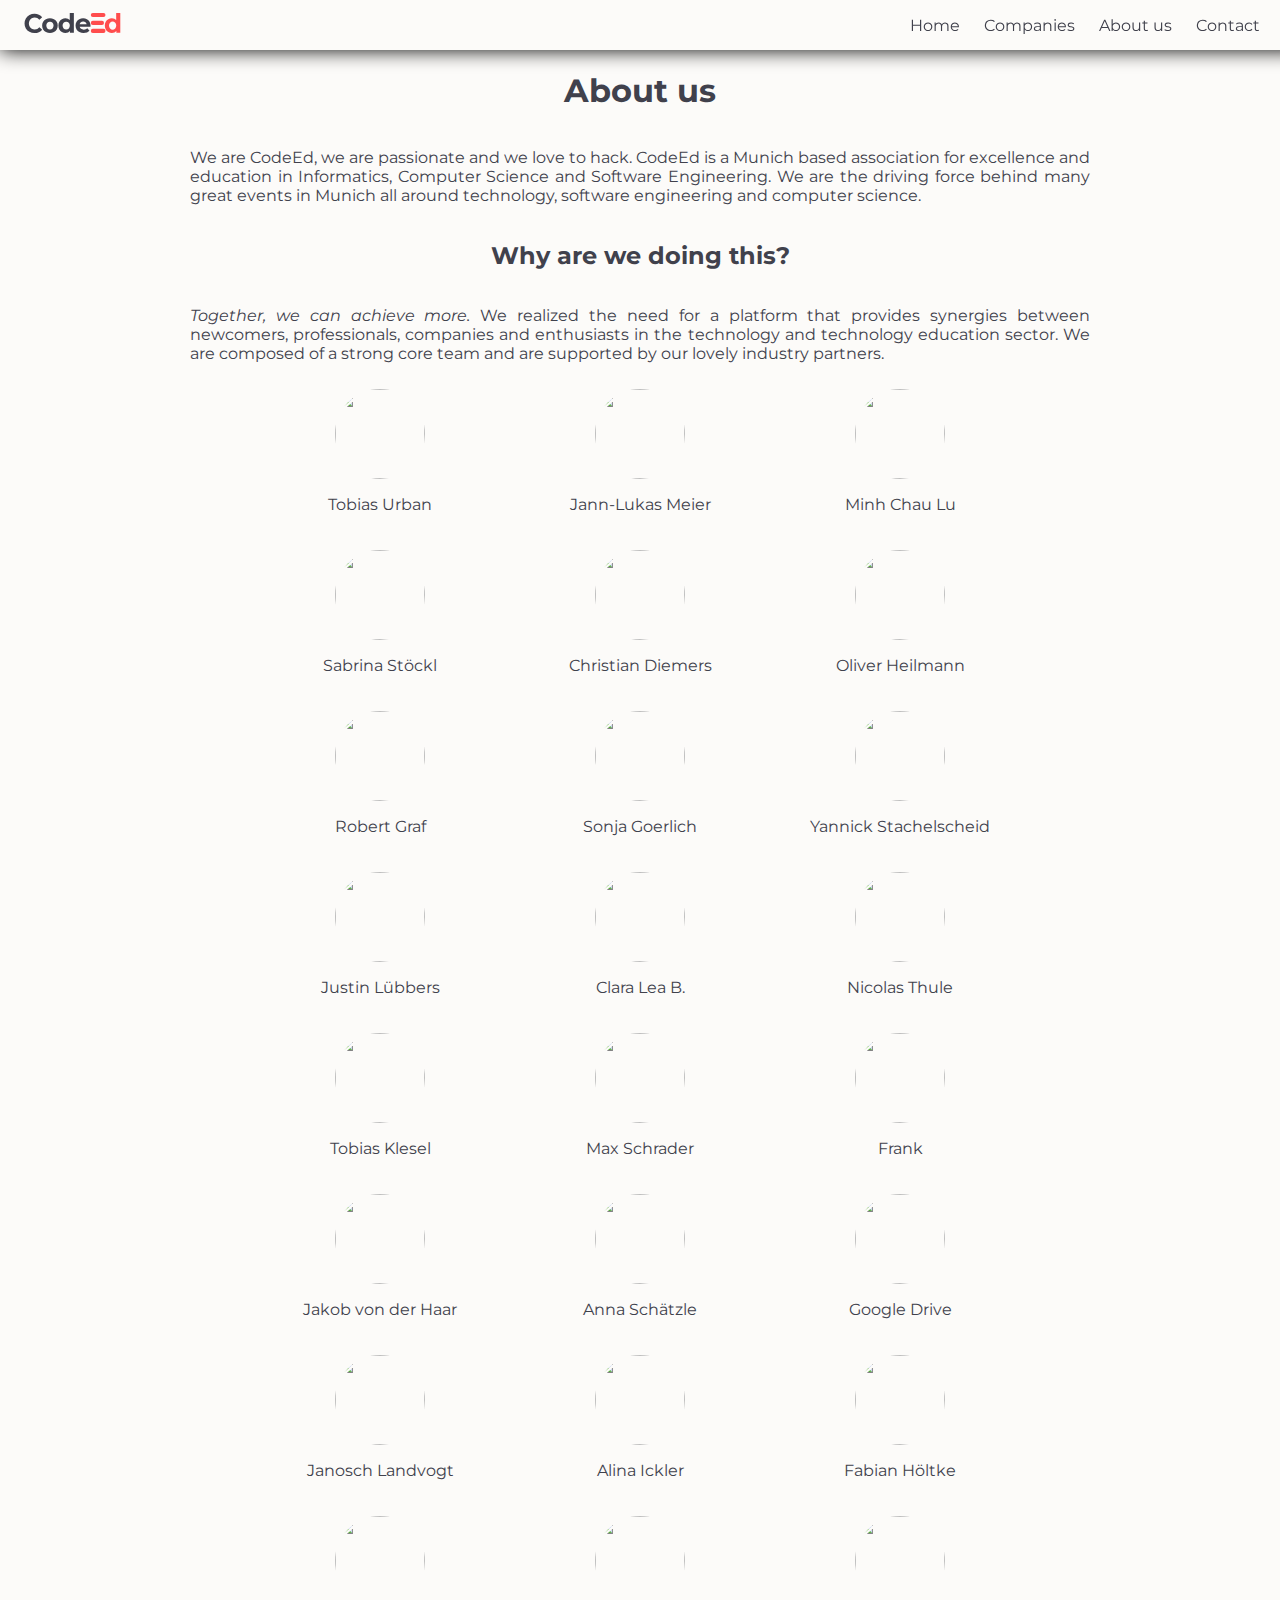
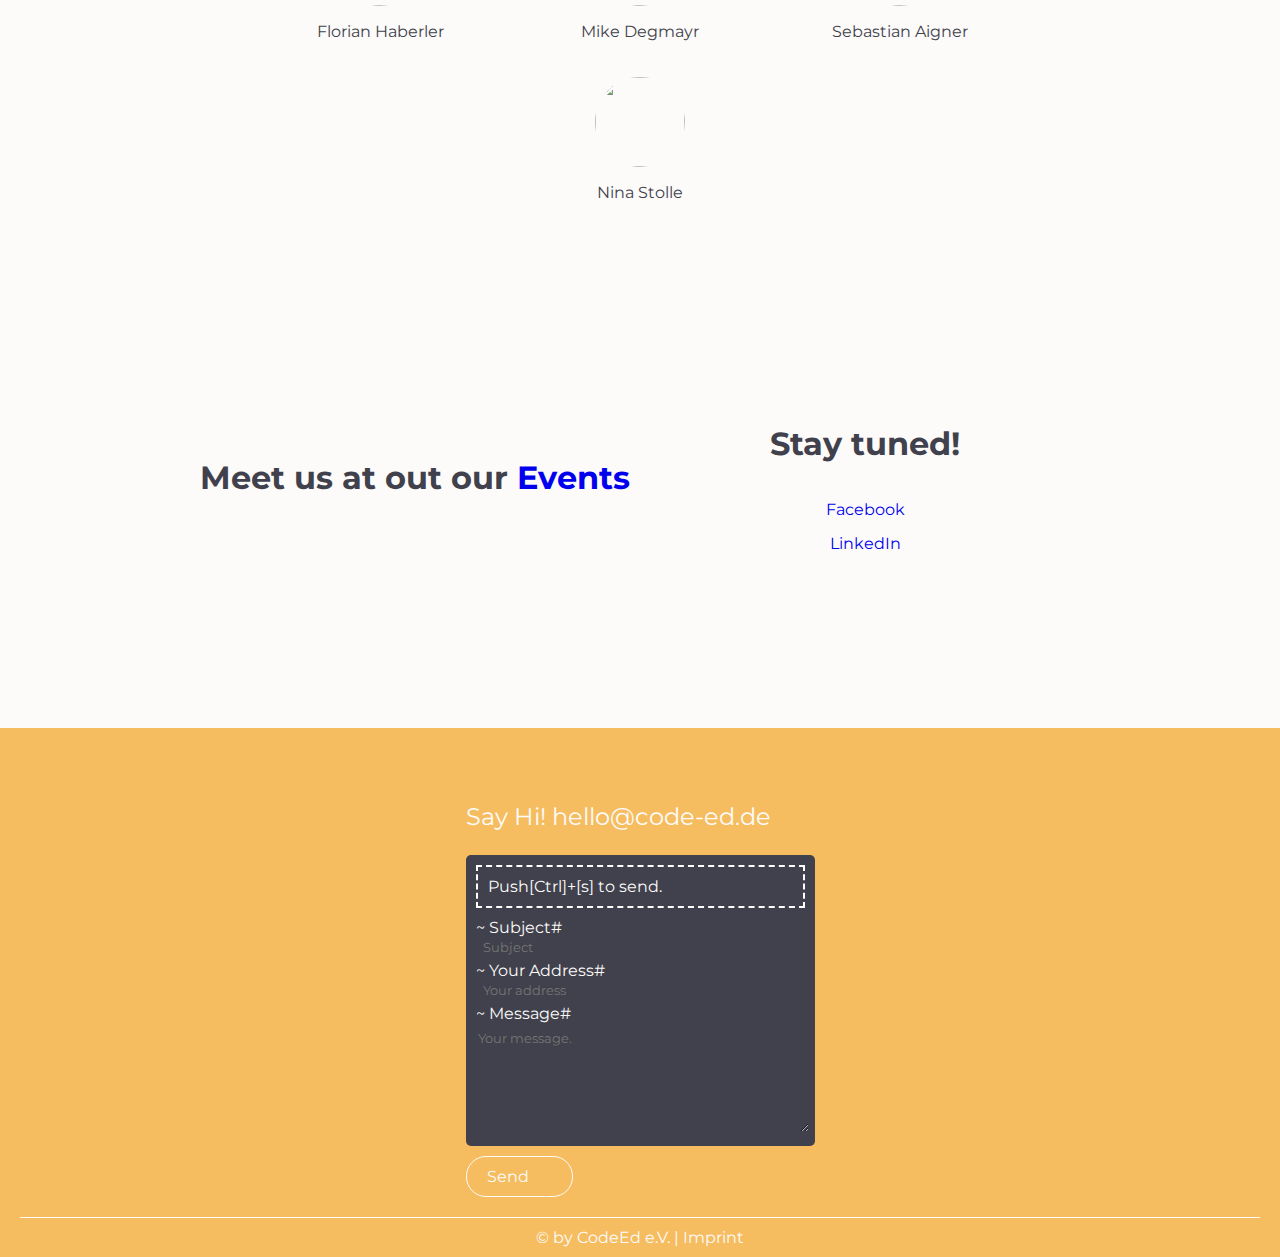
==== commit 7434c8c1: "Add spaces to text, fix small spelling mistakes and consistency (#1)" ====
--- a/about.html
+++ b/about.html
@@ -31,9 +31,9 @@
 		<a href="./index.html"><img id="logo" class="logo" src="./img/logo_dark.svg"></a>
 
 		<div class="right">
-			<a id="newbie" href="./index.html">Newbie</a>
-			<!-- <a id="partner" href="./company.html">Companies</a> -->
-			<!-- <a id="about-us">About us</a> -->
+			<a id="newbie" href="./index.html">Home</a>
+			<a id="partner" href="./company.html">Companies</a>
+			<a id="about-us" href="./about.html">About us</a>
 			<a id="contact-us">Contact</a>
 		</div>
 	</nav>
@@ -41,23 +41,17 @@
 		<h1>
 			About us
 		</h1>
-		<p>We are passionate and love to hack</p>
-		<p>Lorem ipsum dolor sit amet, consetetur sadipscing elitr, sed diam nonumy eirmod tempor invidunt ut labore et
-			dolore magna aliquyam erat, sed diam voluptua.</p>
+		<p>We are CodeEd, we are passionate and we love to hack. CodeEd is a Munich based association for excellence and
+			education in Informatics, Computer Science and
+			Software Engineering. We are the driving force behind many great events in Munich all around technology, software
+			engineering and computer science.</p>
 		<h2>
-			Make the world a better place
+			Why are we doing this?
 		</h2>
 		<p>
-			Lorem ipsum dolor sit amet, consetetur sadipscing elitr, sed diam nonumy eirmod tempor invidunt ut labore et
-			dolore
-			magna aliquyam erat, sed diam voluptua. At vero eos et accusam et justo duo dolores et ea rebum. Stet clita kasd
-			gubergren, no sea takimata sanctus est Lorem ipsum dolor sit amet. Lorem ipsum dolor sit amet, consetetur
-			sadipscing
-			elitr, sed diam nonumy eirmod tempor invidunt ut labore et dolore magna aliquyam erat, sed diam voluptua. At vero
-			eos et accusam et justo duo dolores et ea rebum. Stet clita kasd gubergren, no sea takimata sanctus est Lorem
-			ipsum
-			dolor sit amet. Lorem ipsum dolor sit amet, consetetur sadipscing elitr, sed diam nonumy eirmod tempor invidunt ut
-			labore et dolore magna aliquyam
+			<i>Together, we can achieve more.</i> We realized the need for a platform that provides synergies between newcomers,
+			professionals, companies and enthusiasts in the technology and technology education sector. We are composed of a
+			strong core team and are supported by our lovely industry partners.
 		</p>
 		<div id="members">
 			<!-- Filled via js -->
@@ -77,20 +71,19 @@
 		<div class="contact-content-wrapper">
 			<div class="contact-left">
 				<div class="contact-content">
-					<h1>KONTAKT.</h1>
-					<p class="contact-mail" href="mailto:hello@code-ed.de">hello@code-ed.de</p>
+					<p class="contact-mail" href="mailto:hello@code-ed.de">Say Hi! hello@code-ed.de</p>
 					<div class="contact-box">
 						<p>
-							Hinterlasse uns eine Nachricht. Mit [Strg]+[s] schickst du die Nachricht ab.
+							Push[Ctrl]+[s] to send.
 						</p>
 						<div class="topic">
-							~ Betreff# <input id="mail-subject" type="text" placeholder="Gib hier den Betreff ein"><br> ~ Absender#
-							<input id="mail-from" type="text" placeholder="Gib hier deine Kontaktmail ein"><br> ~ Nachricht#
-							<br><textarea id="mail-message" placeholder="Gib hier deine Nachricht ein"></textarea>
+							~ Subject# <input id="mail-subject" type="text" placeholder="Subject"><br> ~ Your Address#
+							<input id="mail-from" type="text" placeholder="Your address"><br> ~ Message#
+							<br><textarea id="mail-message" placeholder="Your message."></textarea>
 						</div>
 					</div>
 					<div id="btn-send">
-						Senden
+						Send
 					</div>
 				</div>
 			</div>
@@ -102,7 +95,7 @@
 				</div> -->
 		</div>
 		<div class="contact-footer">
-			© by CodeEd e.V. | <a href="./impress.html">Impressum</a>
+			© by CodeEd e.V. | <a href="./impress.html">Imprint</a>
 		</div>
 	</section>
 </body>
--- a/css/style.css
+++ b/css/style.css
@@ -74,7 +74,6 @@
     height: 100%;
 	max-width: 150px;
 	width: 10%;
-	min-width: 100px;
     position: fixed;
 	text-align: center;
 	z-index: 1000;
@@ -117,8 +116,8 @@
     justify-content: center;
 }
 
-section .landing-content{
-	padding: 20%;
+.landing-content{
+	padding: 5%;
 }
 
 .landing-box{
@@ -175,11 +174,13 @@
 	flex: 1;
 	justify-content: space-around;
 	padding-top: 20px;
+	flex-wrap: wrap;
 }
 
 #partners-wrapper > img{
 	width: auto;
 	height: 140px;
+	
 }
 
 .contact-wrapper{
@@ -225,6 +226,8 @@
 	padding: 0px;
 	/* width: 50%; enable when you need right content area*/	
 	padding-top: 50px;
+	padding-left: 11%;
+	padding-right: 4%;
 }
 
 .contact-box{
@@ -260,7 +263,8 @@
     outline: none;
 	width: 100%;
 	max-width: 100%;
-	height: 180px;
+	height: 100px;
+	max-height: 180px;
 	margin-top: 5px;
 }
 
@@ -268,8 +272,6 @@
 	display: flex;
 	justify-content: center;
 	align-items: center;
-	padding-left: 20% !important;
-	padding-right: 10% !important;
 }
 
 #particles-js {
@@ -285,7 +287,7 @@
 @media (min-width: 200px) and (max-width: 760px) { 
 
 	.jumbotron h1{
-		padding-left: 10px;
+		padding-left: 20px;
 		padding-right: 10px;
 		font-size: 1.4em;	
 	}
@@ -304,11 +306,22 @@
 	}
 
 	aside{
-		min-width: 80px;
+		width: 7%;
+		padding-left: 12px;
+	}
+
+	aside .dot{
+		margin-top: 10px;
+	}
+
+	.landing-box{
+		padding-right: 10px;
 	}
 
 	.landing-content h2{
 		font-size: 2em;
+		margin-bottom: 0px;
+		margin-top: 2px;
 	}
 
 	.landing-content p{
@@ -318,17 +331,16 @@
 	}
 	  
 	.landing-content{
-		  padding-right: 5%;
+		  padding-right: 7%;
 	}
 
 	#partners-wrapper{
-		flex-direction: column;
 		align-items: center;
 	}
 
 	#partners-wrapper > img{
 		height: auto;
-		width: 140px;
+		width: 80px;
 		margin-bottom: 20px;
 	}
 }
--- a/css/style-about.css
+++ b/css/style-about.css
@@ -45,8 +45,13 @@
 	width: 90px;
 }
 
+.member {
+	width: 20%;
+	margin: 10px 40px 10px 40px; 
+}
+
 .member p{
-
+	text-align: center;
 }
 
 #sub-content{
@@ -81,6 +86,11 @@
 	color: var(--light);
 }
 
+.contact-content-wrapper > .contact-left{
+	padding-left: 5%;
+    padding-right: 5%; 
+}
+
 .contact-content-wrapper{
 	margin-bottom: 20px;
 }
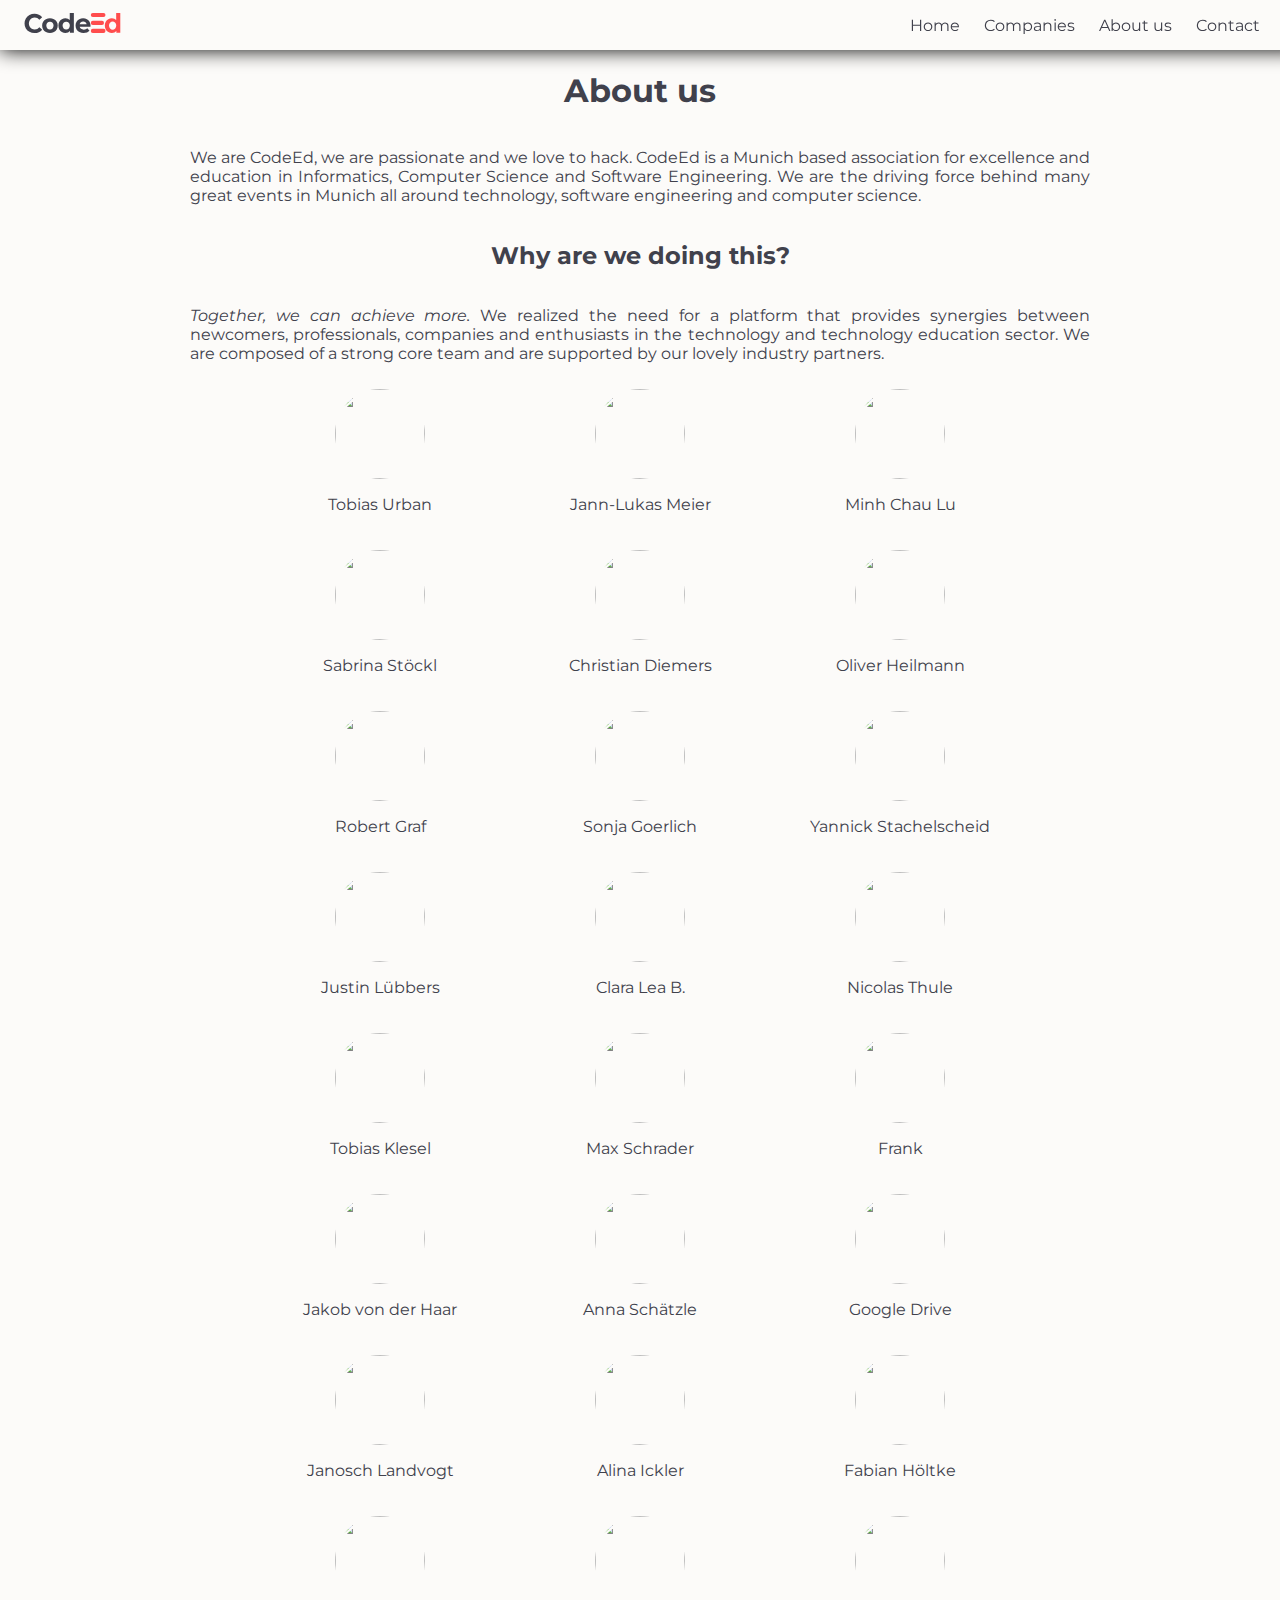
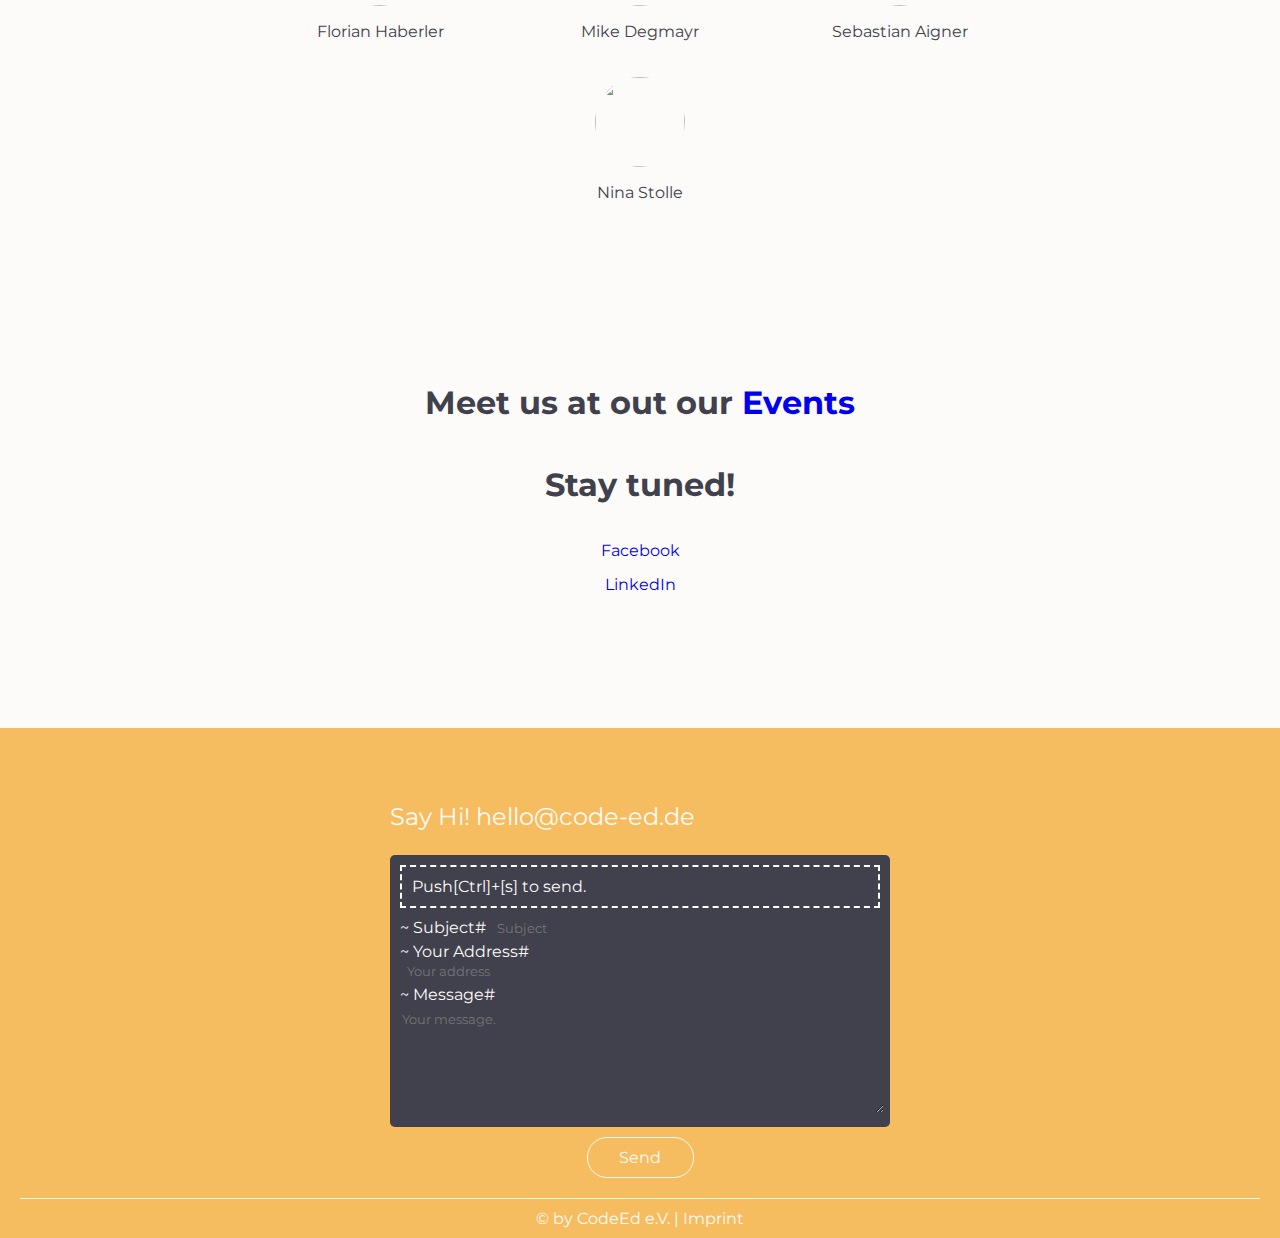
==== commit 00ffd92e: "Small fixes" ====
--- a/about.html
+++ b/about.html
@@ -59,8 +59,7 @@
 		<div id="sub-content">
 			<div id="left">
 				<h1>Meet us at out our <a href="https://www.facebook.com/CodeEd.e.V/?ref=br_rs" target="_blank" rel="noopener noreferrer">Events</a></h1>
-			</div>
-			<div>
+
 				<h1>Stay tuned!</h1>
 				<a class="external-link" href="https://www.facebook.com/CodeEd.e.V/?ref=br_rs" target="_blank" rel="noopener noreferrer">Facebook</a>
 				<a class="external-link" href="https://www.linkedin.com/company/code-ed-ev/" target="_blank" rel="noopener noreferrer">LinkedIn</a>
--- a/css/style.css
+++ b/css/style.css
@@ -19,13 +19,14 @@
 }
 
 #btn-send{
+	margin: 0 auto;
 	margin-top: 10px;
     padding: 10px 20px;
     border: 1px solid var(--light);
     border-radius: 20px;
-    margin-right: 20px;
 	transition: all .3s;
 	width: 65px;
+	text-align: center;
 }
 
 #btn-send:hover{
@@ -128,12 +129,14 @@
 }
 
 .landing-content p{
-	line-height: 2;
-	font-size: 1.5em;
+	line-height: 1.5;
+	font-size: 1.3em;
+	text-align: justify;
 }
 
 .landing-content h2{
 	font-size: 3em;
+	margin-bottom: 0px;
 }
 
 .jumbotron h1 {
@@ -155,6 +158,10 @@
     padding: 20px;
     margin-left: 30px;
 }
+.targets a {
+	text-decoration: none;
+	color: var(--light);
+}
 .jumbotron .targets .students, .jumbotron .targets .company {
     padding: 10px 20px;
     border: 1px solid var(--light);
@@ -213,6 +220,11 @@
 	justify-content: center;
 }
 
+.contact-content{
+	width: 80%;
+    max-width: 500px;
+}
+
 .contact-content h1{
 	font-size: 2.5em;
 	margin-bottom: 0.5em;
@@ -228,6 +240,7 @@
 	padding-top: 50px;
 	padding-left: 11%;
 	padding-right: 4%;
+	width: 100%
 }
 
 .contact-box{
@@ -329,6 +342,10 @@
 	  margin-top: 0px;
 	  margin-bottom: 0px;
 	}
+
+	.landing-text{
+		margin-top: 5px;
+	}
 	  
 	.landing-content{
 		  padding-right: 7%;
@@ -348,14 +365,14 @@
 /* Large Screen */
 @media (min-width: 760px) { 
 	.landing-content h2{
-		font-size: 3em;
+		font-size: 2.5em;
 	}
 
 	.landing-content p{
-	  font-size: 1.5em;
+	  font-size: 1.3em;
 	}
 	  
 	.landing-content{
-		padding-right: 20%;
+		/* padding-right: 20%; */
 	}	
 }--- a/css/style-about.css
+++ b/css/style-about.css
@@ -59,6 +59,7 @@
 	display: flex;
 	flex-direction: row;
 	flex-grow: 1;
+	text-align: justify;
 }
 
 #sub-content div{
